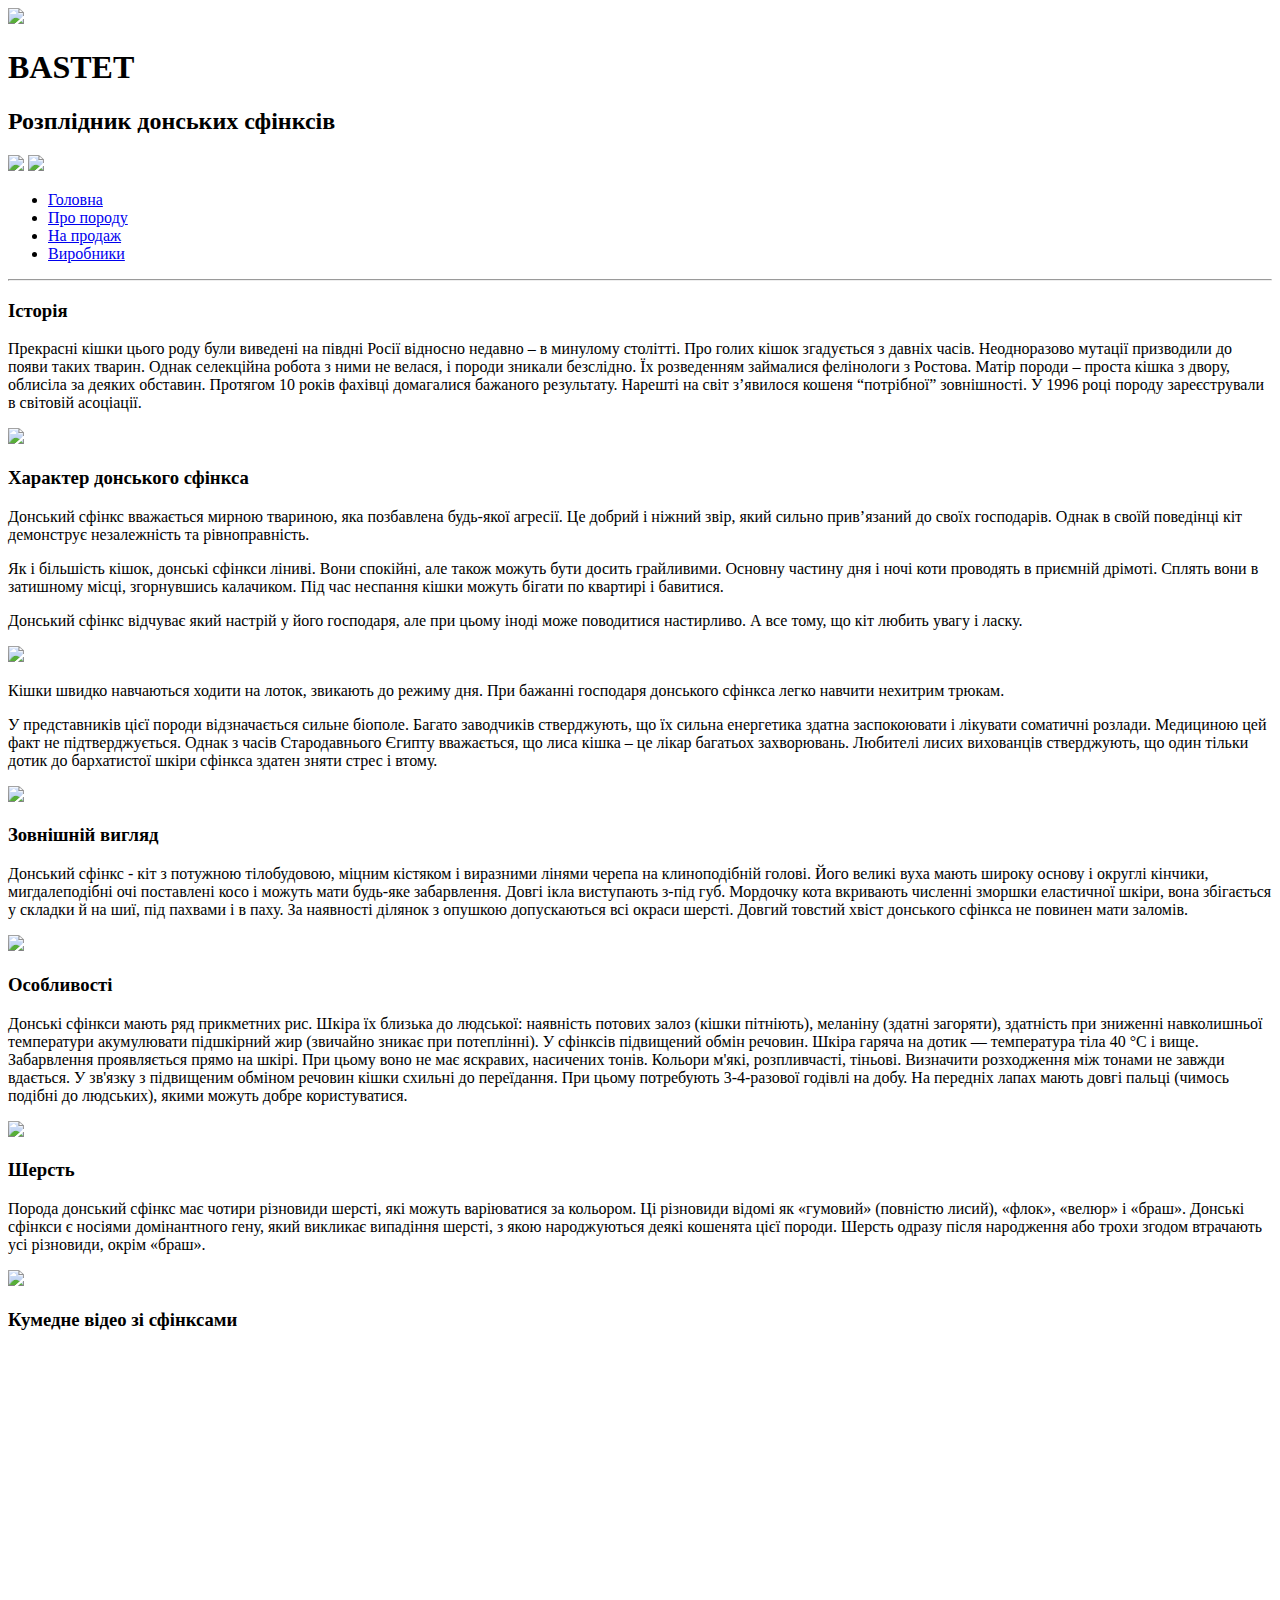
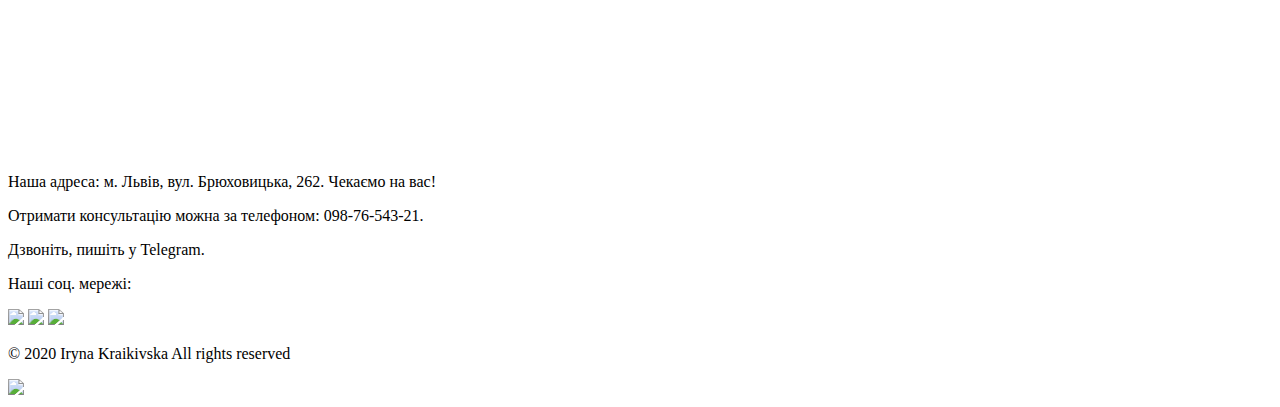
==== poroda.html @ 0b55c6ab "Add files via upload" ====
<!DOCTYPE html>
<html lang="en">

<head>
    <meta charset="UTF-8">
    <meta name="viewport" content="width=device-width, initial-scale=1.0">
    <meta http-equiv="X-UA-Compatible" content="ie=edge">
    <link rel="shortcut icon" href="D:\коледж\8симестр\кагало\img\favicon.ico" type="image/x-icon">
    <link rel="icon" href="D:\коледж\8симестр\кагало\img\favicon.ico" type="image/x-icon">
    <title>Bastet Про породу</title>
    <link rel="stylesheet" href="D:\коледж\8симестр\кагало\main.css">
    <link rel="stylesheet" href="D:\коледж\8симестр\кагало\carousel.css">
    <link href="https://fonts.googleapis.com/css2?family=Courier+Prime:ital,wght@0,700;1,400&display=swap" rel="stylesheet">
</head>

<body>
    <header>
        <img src="D:\коледж\8симестр\кагало\img\logo_cat.jpg" class="logo_cats">
        <conteiner class="header_text">
            <h1>BASTET</h1>
            <h2>Розплідник донських сфінксів</h2>
        </conteiner>
        
        <img src="D:\коледж\8симестр\кагало\img\logo_cat2.jpg" class="logo_cats">
        <img src="D:\коледж\8симестр\кагало\img\logo_cat3.jpg" class="logo_cats">
    </header>
    <ul class="nav_ul">
        <li class="nav-link"><a href="D:\коледж\8симестр\кагало\index.html">Головна</a></li>
        <li class="nav-link"><a href="D:\коледж\8симестр\кагало\poroda.html">Про породу</a></li>
        <li class="nav-link"><a href="D:\коледж\8симестр\кагало\prodaz.html">На продаж</a></li>
        <li class="nav-link"><a href="D:\коледж\8симестр\кагало\vyrobnyky.html">Виробники</a></li>
    </ul>
    <hr>

    <div class="text">
        <h3>Історія</h3>
        <p>Прекрасні кішки цього роду були виведені на півдні Росії відносно недавно – в минулому столітті. Про голих кішок згадується з давніх часів. Неодноразово мутації призводили до появи таких тварин. Однак селекційна робота з ними не велася, і породи зникали безслідно. Їх розведенням займалися фелінологи з Ростова. Матір породи – проста кішка з двору, облисіла за деяких обставин. Протягом 10 років фахівці домагалися бажаного результату. Нарешті на світ з’явилося кошеня “потрібної” зовнішності. У 1996 році породу зареєстрували в світовій асоціації.</p>
        <img class="aboutImg" src="D:\коледж\8симестр\кагало\img\porodacat2.jpg">
        <h3>Характер донського сфінкса</h3>
        <p>Донський сфінкс вважається мирною твариною, яка позбавлена будь-якої агресії. Це добрий і ніжний звір, який сильно прив’язаний до своїх господарів. Однак в своїй поведінці кіт демонструє незалежність та рівноправність.</p>
        <p>Як і більшість кішок, донські сфінкси ліниві. Вони спокійні, але також можуть бути досить грайливими. Основну частину дня і ночі коти проводять в приємній дрімоті. Сплять вони в затишному місці, згорнувшись калачиком. Під час неспання кішки можуть бігати по квартирі і бавитися.</p>
        <p>Донський сфінкс відчуває який настрій у його господаря, але при цьому іноді може поводитися настирливо. А все тому, що кіт любить увагу і ласку.</p>
        <img class="aboutImg" src="D:\коледж\8симестр\кагало\img\porodacat3.jpg">
        <p>Кішки швидко навчаються ходити на лоток, звикають до режиму дня. При бажанні господаря донського сфінкса легко навчити нехитрим трюкам.</p>
        <p>У представників цієї породи відзначається сильне біополе. Багато заводчиків стверджують, що їх сильна енергетика здатна заспокоювати і лікувати соматичні розлади. Медициною цей факт не підтверджується. Однак з часів Стародавнього Єгипту вважається, що лиса кішка – це лікар багатьох захворювань. Любителі лисих вихованців стверджують, що один тільки дотик до бархатистої шкіри сфінкса здатен зняти стрес і втому.</p>
        <img class="aboutImg" src="D:\коледж\8симестр\кагало\img\porodacat1.jpg">
        <h3>Зовнішній вигляд</h3>
        <p>Донський сфінкс - кіт з потужною тілобудовою, міцним кістяком і виразними лінями черепа на клиноподібній голові. Його великі вуха мають широку основу і округлі кінчики, мигдалеподібні очі поставлені косо і можуть мати будь-яке забарвлення. Довгі ікла виступають з-під губ. Мордочку кота вкривають численні зморшки еластичної шкіри, вона збігається у складки й на шиї, під пахвами і в паху. За наявності ділянок з опушкою допускаються всі окраси шерсті. Довгий товстий хвіст донського сфінкса не повинен мати заломів.</p>
        <img class="aboutImg" src="D:\коледж\8симестр\кагало\img\porodacat6.webp">
        <h3>Особливості</h3>
        <p>Донські сфінкси мають ряд прикметних рис. Шкіра їх близька до людської: наявність потових залоз (кішки пітніють), меланіну (здатні загоряти), здатність при зниженні навколишньої температури акумулювати підшкірний жир (звичайно зникає при потеплінні). У сфінксів підвищений обмін речовин. Шкіра гаряча на дотик — температура тіла 40 °С і вище. Забарвлення проявляється прямо на шкірі. При цьому воно не має яскравих, насичених тонів. Кольори м'які, розпливчасті, тіньові. Визначити розходження між тонами не завжди вдається. У зв'язку з підвищеним обміном речовин кішки схильні до переїдання. При цьому потребують 3-4-разової годівлі на добу. На передніх лапах мають довгі пальці (чимось подібні до людських), якими можуть добре користуватися.</p>
        <img class="aboutImg" src="D:\коледж\8симестр\кагало\img\porodacat4.jpg">
        <h3>Шерсть</h3>
        <p>Порода донський сфінкс має чотири різновиди шерсті, які можуть варіюватися за кольором. Ці різновиди відомі як «гумовий» (повністю лисий), «флок», «велюр» і «браш». Донські сфінкси є носіями домінантного гену, який викликає випадіння шерсті, з якою народжуються деякі кошенята цієї породи. Шерсть одразу після народження або трохи згодом втрачають усі різновиди, окрім «браш».</p>
        <img class="aboutImg" src="D:\коледж\8симестр\кагало\img\porodacat5.jpg">
        <h3>Кумедне відео зі сфінксами</h3>
        <iframe class="video" src="https://www.youtube.com/embed/9adbcua3QGQ" frameborder="0" allow="accelerometer; autoplay; encrypted-media; gyroscope; picture-in-picture" allowfullscreen></iframe>
    </div>


    <footer>

        <iframe src="https://www.google.com/maps/embed?pb=!1m18!1m12!1m3!1d2570.9489273579306!2d23.94537311555514!3d49.88098567940081!2m3!1f0!2f0!3f0!3m2!1i1024!2i768!4f13.1!3m3!1m2!1s0x473ade6121883087%3A0xa7ad4ad29588b790!2z0YPQuy4g0JHRgNGO0YXQvtCy0LjRhtC60LDRjywgMjYyLCDQm9GM0LLQvtCyLCDQm9GM0LLQvtCy0YHQutCw0Y8g0L7QsdC70LDRgdGC0YwsIDc5MDAw!5e0!3m2!1sru!2sua!4v1586983029884!5m2!1sru!2sua" width="250" height="250" frameborder="0" style="border:0;" allowfullscreen="" aria-hidden="false" tabindex="0"></iframe>

        <div class="footer_text">
            <p>Наша адреса: м. Львів, вул. Брюховицька, 262. Чекаємо на вас!</p>
            <p>Отримати консультацію можна за телефоном: 098-76-543-21.</p>
        <p>   Дзвоніть, пишіть у Telegram.</p>
            <p>Наші соц. мережі:</p>
            <a href="https://www.instagram.com/andy_little_alien/"><img class="socsite" src="D:\коледж\8симестр\кагало\img\logo_instagram.png"></a>
            <a href="https://www.facebook.com/pg/sphynx.cattery.71/posts/?ref=page_internal"><img class="socsite" src="D:\коледж\8симестр\кагало\img\logo_facebook.png"></a>
            <a href="https://www.youtube.com/watch?v=IAUz5bGKzic"><img class="socsite" src="D:\коледж\8симестр\кагало\img\logo_youtube.png"></a>
            <p>© 2020 Iryna Kraikivska All rights reserved</p>
        </div>
        <img src="D:\коледж\8симестр\кагало\img\logo_cat2.jpg" class="footer_cats">

    </footer>
</body>

</html>
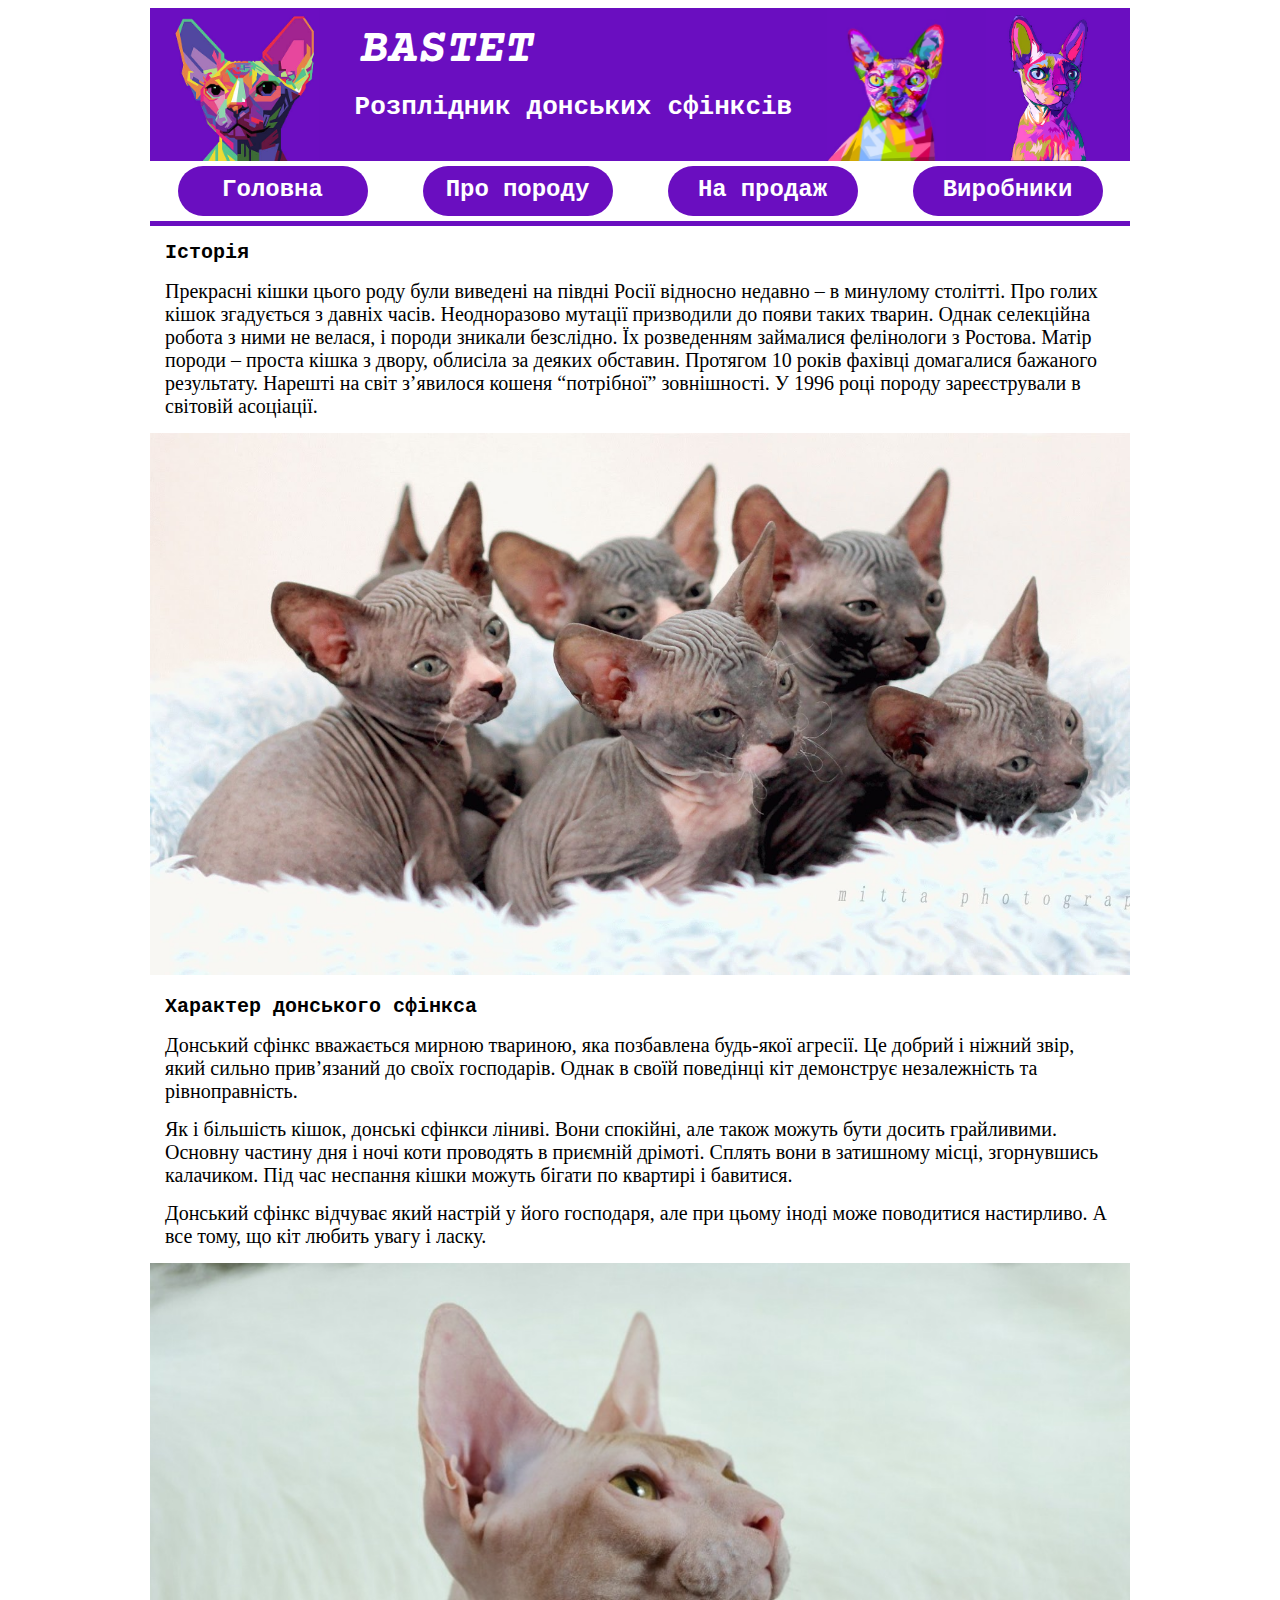
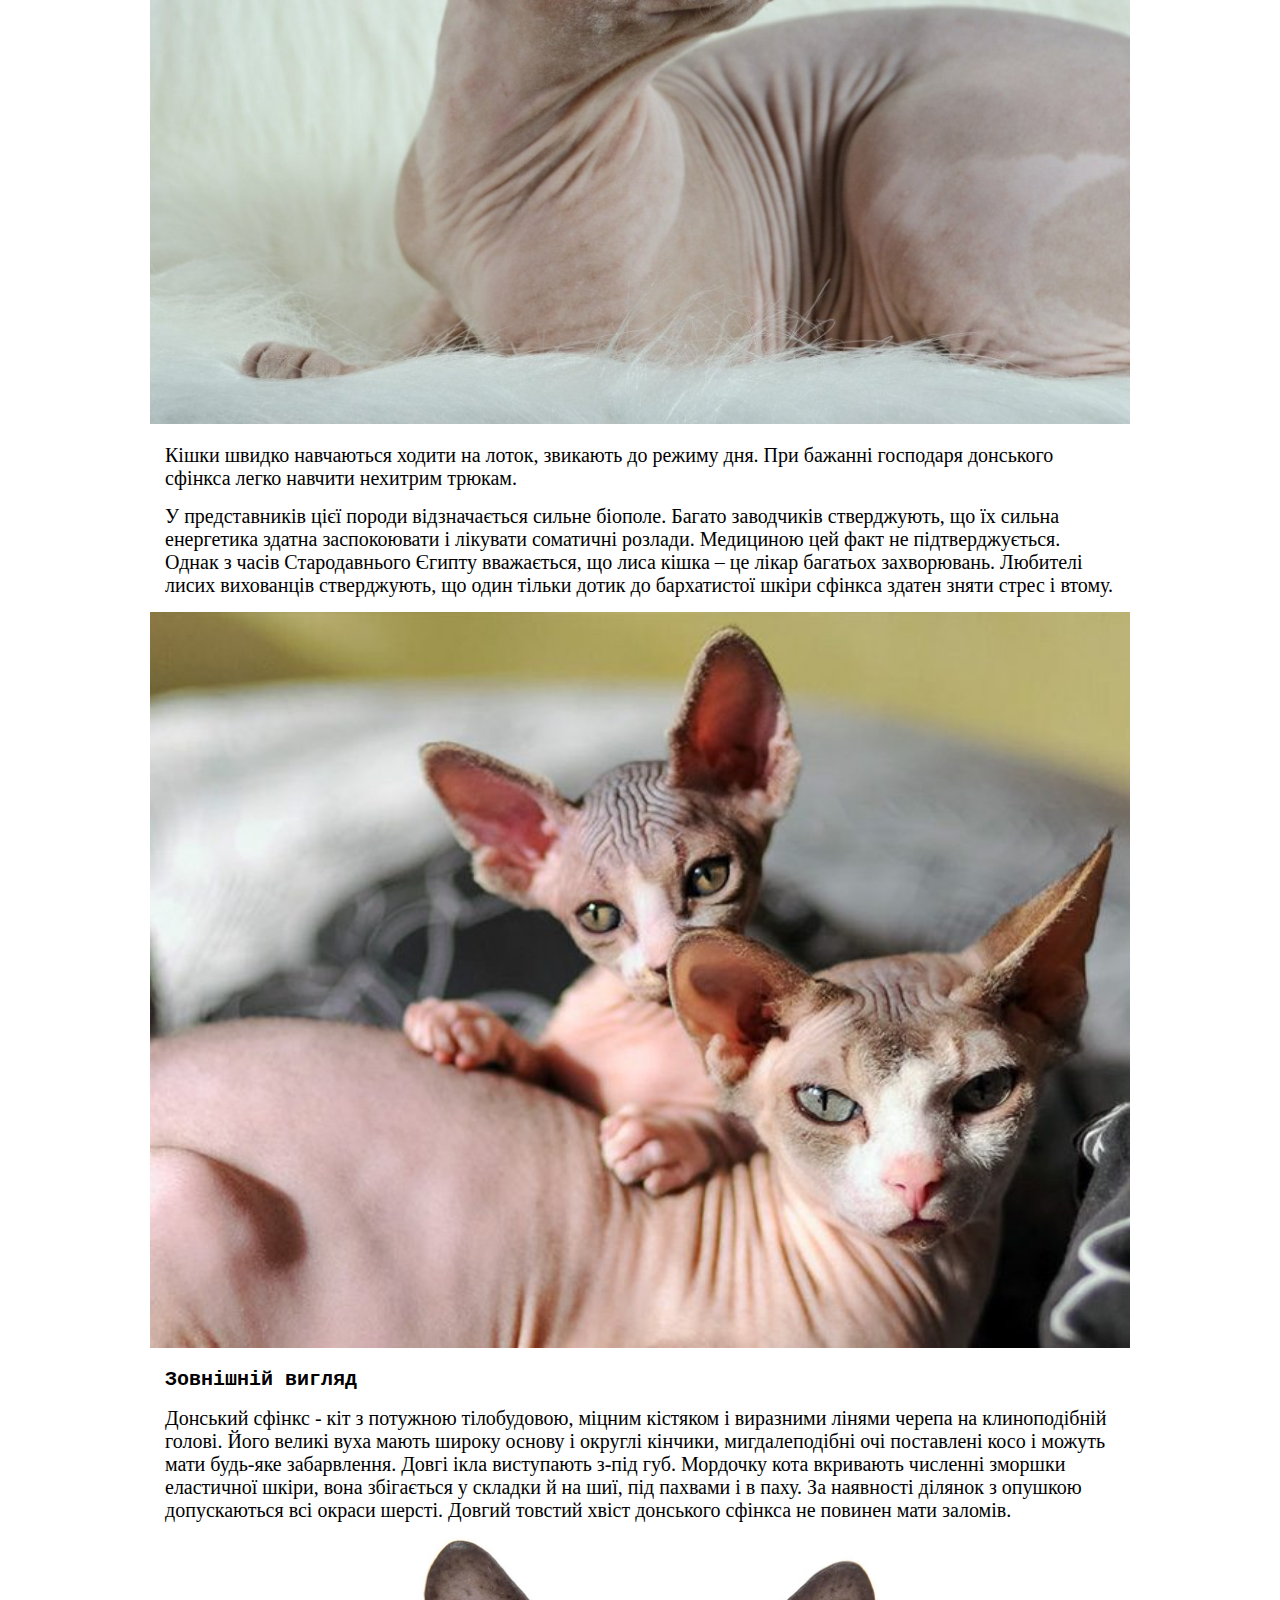
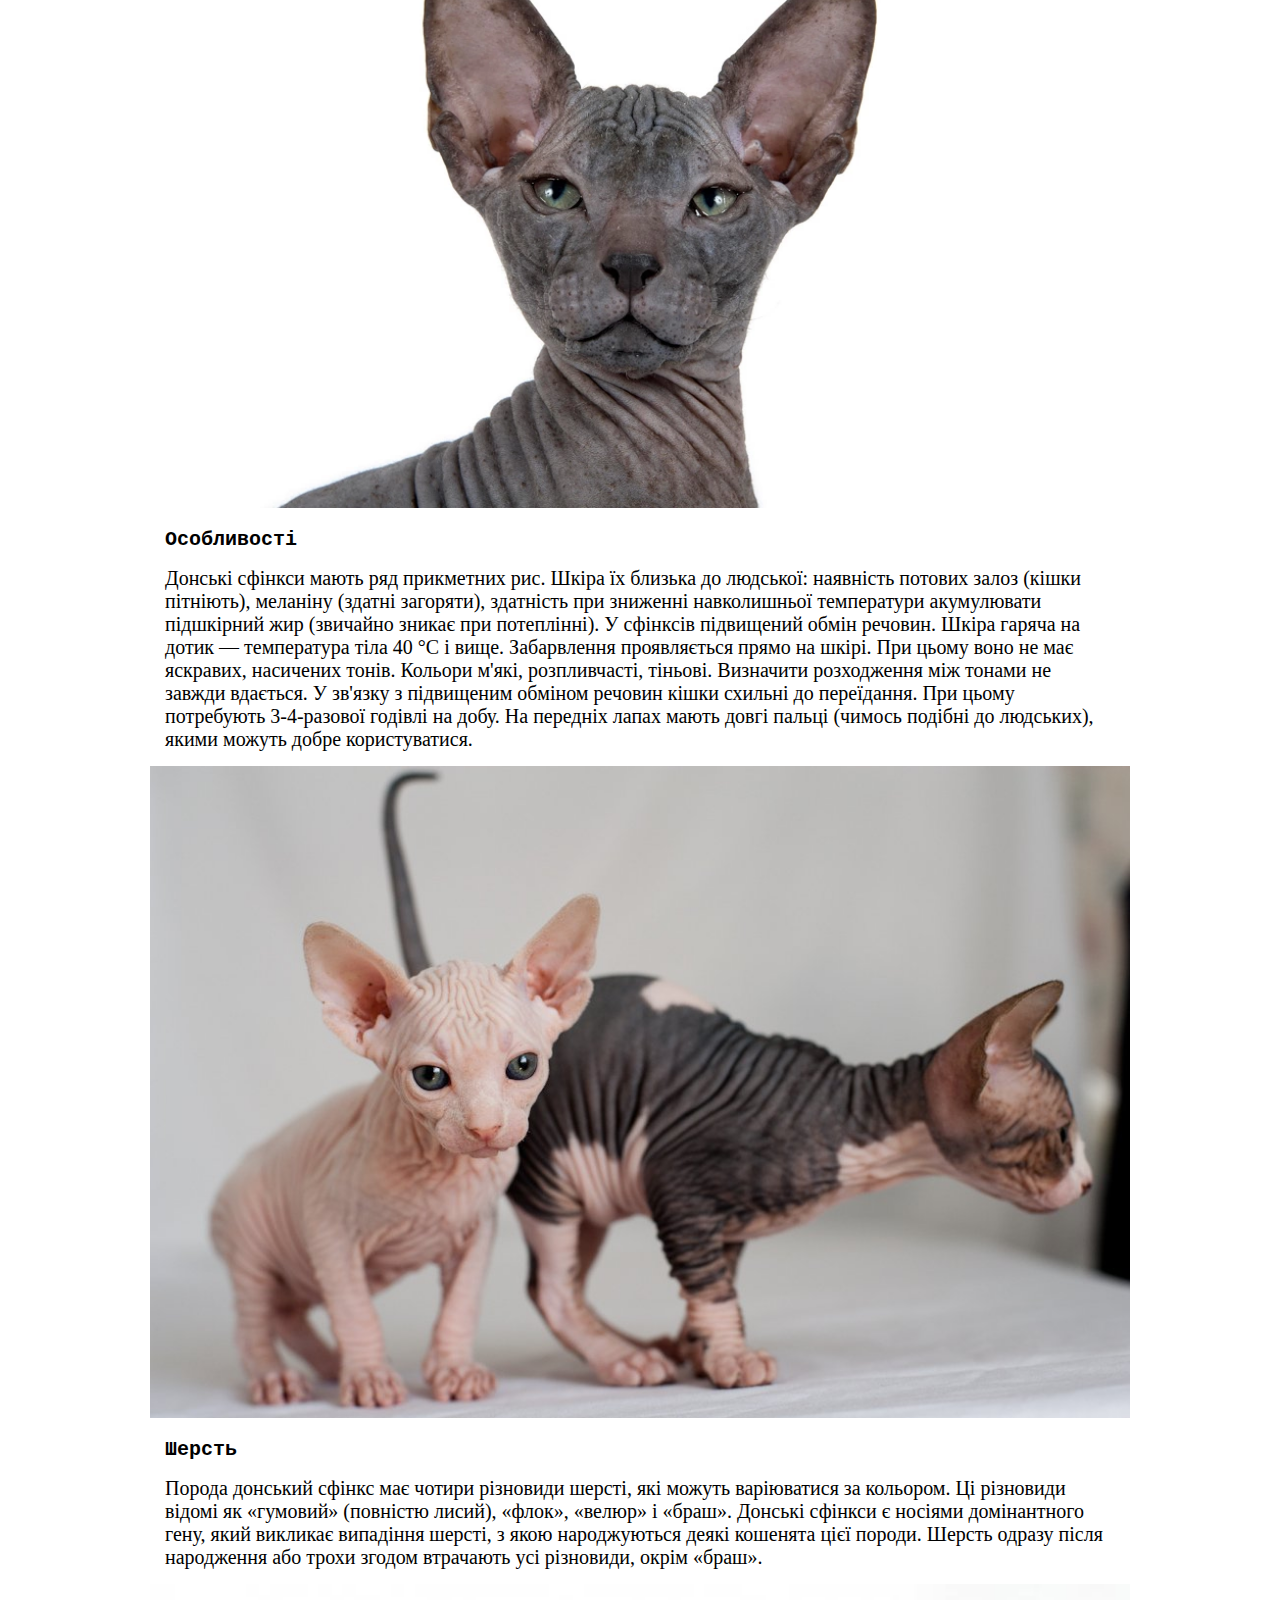
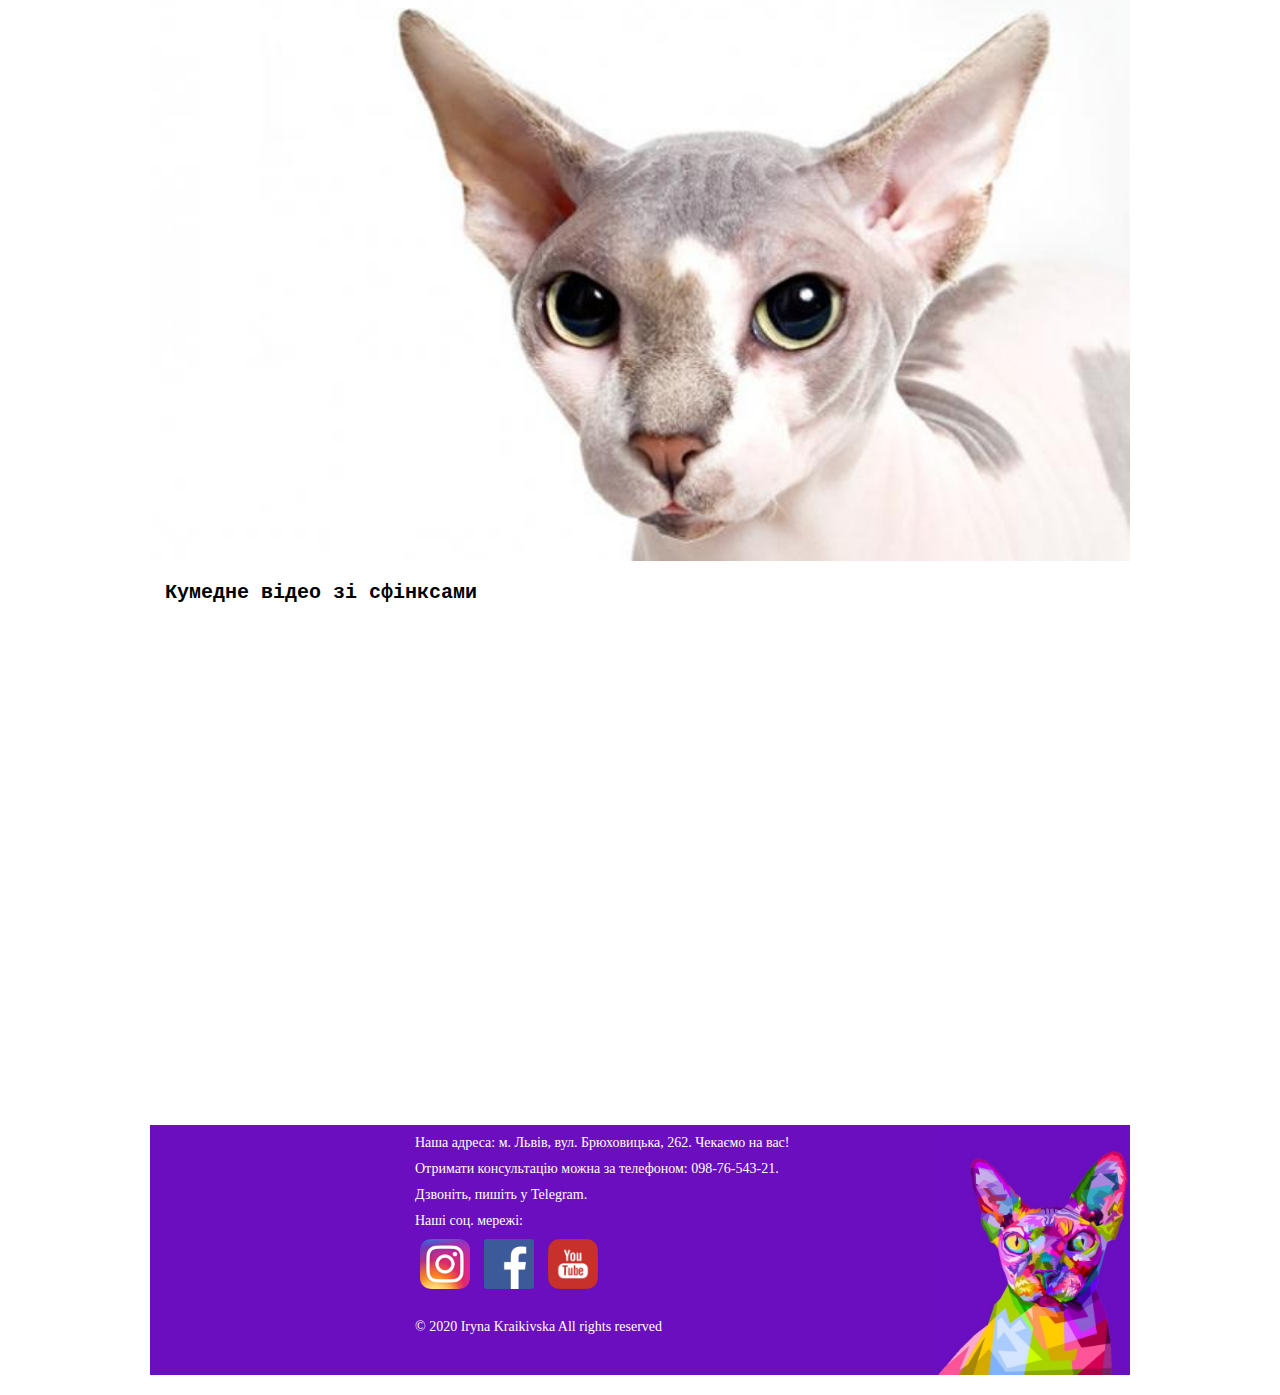
==== commit 9e240727: "Address fixed" ====
--- a/poroda.html
+++ b/poroda.html
@@ -5,54 +5,54 @@
     <meta charset="UTF-8">
     <meta name="viewport" content="width=device-width, initial-scale=1.0">
     <meta http-equiv="X-UA-Compatible" content="ie=edge">
-    <link rel="shortcut icon" href="D:\коледж\8симестр\кагало\img\favicon.ico" type="image/x-icon">
-    <link rel="icon" href="D:\коледж\8симестр\кагало\img\favicon.ico" type="image/x-icon">
+    <link rel="shortcut icon" href="img\favicon.ico" type="image/x-icon">
+    <link rel="icon" href="img\favicon.ico" type="image/x-icon">
     <title>Bastet Про породу</title>
-    <link rel="stylesheet" href="D:\коледж\8симестр\кагало\main.css">
-    <link rel="stylesheet" href="D:\коледж\8симестр\кагало\carousel.css">
+    <link rel="stylesheet" href="main.css">
+    <link rel="stylesheet" href="carousel.css">
     <link href="https://fonts.googleapis.com/css2?family=Courier+Prime:ital,wght@0,700;1,400&display=swap" rel="stylesheet">
 </head>
 
 <body>
     <header>
-        <img src="D:\коледж\8симестр\кагало\img\logo_cat.jpg" class="logo_cats">
+        <img src="img\logo_cat.jpg" class="logo_cats">
         <conteiner class="header_text">
             <h1>BASTET</h1>
             <h2>Розплідник донських сфінксів</h2>
         </conteiner>
         
-        <img src="D:\коледж\8симестр\кагало\img\logo_cat2.jpg" class="logo_cats">
-        <img src="D:\коледж\8симестр\кагало\img\logo_cat3.jpg" class="logo_cats">
+        <img src="img\logo_cat2.jpg" class="logo_cats">
+        <img src="img\logo_cat3.jpg" class="logo_cats">
     </header>
     <ul class="nav_ul">
-        <li class="nav-link"><a href="D:\коледж\8симестр\кагало\index.html">Головна</a></li>
-        <li class="nav-link"><a href="D:\коледж\8симестр\кагало\poroda.html">Про породу</a></li>
-        <li class="nav-link"><a href="D:\коледж\8симестр\кагало\prodaz.html">На продаж</a></li>
-        <li class="nav-link"><a href="D:\коледж\8симестр\кагало\vyrobnyky.html">Виробники</a></li>
+        <li class="nav-link"><a href="index.html">Головна</a></li>
+        <li class="nav-link"><a href="poroda.html">Про породу</a></li>
+        <li class="nav-link"><a href="prodaz.html">На продаж</a></li>
+        <li class="nav-link"><a href="vyrobnyky.html">Виробники</a></li>
     </ul>
     <hr>
 
     <div class="text">
         <h3>Історія</h3>
         <p>Прекрасні кішки цього роду були виведені на півдні Росії відносно недавно – в минулому столітті. Про голих кішок згадується з давніх часів. Неодноразово мутації призводили до появи таких тварин. Однак селекційна робота з ними не велася, і породи зникали безслідно. Їх розведенням займалися фелінологи з Ростова. Матір породи – проста кішка з двору, облисіла за деяких обставин. Протягом 10 років фахівці домагалися бажаного результату. Нарешті на світ з’явилося кошеня “потрібної” зовнішності. У 1996 році породу зареєстрували в світовій асоціації.</p>
-        <img class="aboutImg" src="D:\коледж\8симестр\кагало\img\porodacat2.jpg">
+        <img class="aboutImg" src="img\porodacat2.jpg">
         <h3>Характер донського сфінкса</h3>
         <p>Донський сфінкс вважається мирною твариною, яка позбавлена будь-якої агресії. Це добрий і ніжний звір, який сильно прив’язаний до своїх господарів. Однак в своїй поведінці кіт демонструє незалежність та рівноправність.</p>
         <p>Як і більшість кішок, донські сфінкси ліниві. Вони спокійні, але також можуть бути досить грайливими. Основну частину дня і ночі коти проводять в приємній дрімоті. Сплять вони в затишному місці, згорнувшись калачиком. Під час неспання кішки можуть бігати по квартирі і бавитися.</p>
         <p>Донський сфінкс відчуває який настрій у його господаря, але при цьому іноді може поводитися настирливо. А все тому, що кіт любить увагу і ласку.</p>
-        <img class="aboutImg" src="D:\коледж\8симестр\кагало\img\porodacat3.jpg">
+        <img class="aboutImg" src="img\porodacat3.jpg">
         <p>Кішки швидко навчаються ходити на лоток, звикають до режиму дня. При бажанні господаря донського сфінкса легко навчити нехитрим трюкам.</p>
         <p>У представників цієї породи відзначається сильне біополе. Багато заводчиків стверджують, що їх сильна енергетика здатна заспокоювати і лікувати соматичні розлади. Медициною цей факт не підтверджується. Однак з часів Стародавнього Єгипту вважається, що лиса кішка – це лікар багатьох захворювань. Любителі лисих вихованців стверджують, що один тільки дотик до бархатистої шкіри сфінкса здатен зняти стрес і втому.</p>
-        <img class="aboutImg" src="D:\коледж\8симестр\кагало\img\porodacat1.jpg">
+        <img class="aboutImg" src="img\porodacat1.jpg">
         <h3>Зовнішній вигляд</h3>
         <p>Донський сфінкс - кіт з потужною тілобудовою, міцним кістяком і виразними лінями черепа на клиноподібній голові. Його великі вуха мають широку основу і округлі кінчики, мигдалеподібні очі поставлені косо і можуть мати будь-яке забарвлення. Довгі ікла виступають з-під губ. Мордочку кота вкривають численні зморшки еластичної шкіри, вона збігається у складки й на шиї, під пахвами і в паху. За наявності ділянок з опушкою допускаються всі окраси шерсті. Довгий товстий хвіст донського сфінкса не повинен мати заломів.</p>
-        <img class="aboutImg" src="D:\коледж\8симестр\кагало\img\porodacat6.webp">
+        <img class="aboutImg" src="img\porodacat6.webp">
         <h3>Особливості</h3>
         <p>Донські сфінкси мають ряд прикметних рис. Шкіра їх близька до людської: наявність потових залоз (кішки пітніють), меланіну (здатні загоряти), здатність при зниженні навколишньої температури акумулювати підшкірний жир (звичайно зникає при потеплінні). У сфінксів підвищений обмін речовин. Шкіра гаряча на дотик — температура тіла 40 °С і вище. Забарвлення проявляється прямо на шкірі. При цьому воно не має яскравих, насичених тонів. Кольори м'які, розпливчасті, тіньові. Визначити розходження між тонами не завжди вдається. У зв'язку з підвищеним обміном речовин кішки схильні до переїдання. При цьому потребують 3-4-разової годівлі на добу. На передніх лапах мають довгі пальці (чимось подібні до людських), якими можуть добре користуватися.</p>
-        <img class="aboutImg" src="D:\коледж\8симестр\кагало\img\porodacat4.jpg">
+        <img class="aboutImg" src="img\porodacat4.jpg">
         <h3>Шерсть</h3>
         <p>Порода донський сфінкс має чотири різновиди шерсті, які можуть варіюватися за кольором. Ці різновиди відомі як «гумовий» (повністю лисий), «флок», «велюр» і «браш». Донські сфінкси є носіями домінантного гену, який викликає випадіння шерсті, з якою народжуються деякі кошенята цієї породи. Шерсть одразу після народження або трохи згодом втрачають усі різновиди, окрім «браш».</p>
-        <img class="aboutImg" src="D:\коледж\8симестр\кагало\img\porodacat5.jpg">
+        <img class="aboutImg" src="img\porodacat5.jpg">
         <h3>Кумедне відео зі сфінксами</h3>
         <iframe class="video" src="https://www.youtube.com/embed/9adbcua3QGQ" frameborder="0" allow="accelerometer; autoplay; encrypted-media; gyroscope; picture-in-picture" allowfullscreen></iframe>
     </div>
@@ -67,12 +67,12 @@
             <p>Отримати консультацію можна за телефоном: 098-76-543-21.</p>
         <p>   Дзвоніть, пишіть у Telegram.</p>
             <p>Наші соц. мережі:</p>
-            <a href="https://www.instagram.com/andy_little_alien/"><img class="socsite" src="D:\коледж\8симестр\кагало\img\logo_instagram.png"></a>
-            <a href="https://www.facebook.com/pg/sphynx.cattery.71/posts/?ref=page_internal"><img class="socsite" src="D:\коледж\8симестр\кагало\img\logo_facebook.png"></a>
-            <a href="https://www.youtube.com/watch?v=IAUz5bGKzic"><img class="socsite" src="D:\коледж\8симестр\кагало\img\logo_youtube.png"></a>
+            <a href="https://www.instagram.com/andy_little_alien/"><img class="socsite" src="img\logo_instagram.png"></a>
+            <a href="https://www.facebook.com/pg/sphynx.cattery.71/posts/?ref=page_internal"><img class="socsite" src="img\logo_facebook.png"></a>
+            <a href="https://www.youtube.com/watch?v=IAUz5bGKzic"><img class="socsite" src="img\logo_youtube.png"></a>
             <p>© 2020 Iryna Kraikivska All rights reserved</p>
         </div>
-        <img src="D:\коледж\8симестр\кагало\img\logo_cat2.jpg" class="footer_cats">
+        <img src="img\logo_cat2.jpg" class="footer_cats">
 
     </footer>
 </body>
--- a/main.css
+++ b/main.css
@@ -0,0 +1,237 @@
+body {
+    background-color: #ffffff;
+    max-width: 980px;
+    margin-left: auto;
+    margin-right: auto;
+}
+
+header {
+    display: flex;
+    max-width: 980px;
+    max-height: 153px;
+    margin-left: auto;
+    margin-right: auto;
+    background-color: #6a0ec0;
+}
+
+.logo_cats {
+    height: 153px;
+    margin: 0px auto;
+}
+
+.nav_ul {
+    display: flex;
+    padding: 0px;
+    margin: 5px 0px 0px 0px;
+}
+
+h3 {
+    font-family: 'Courier Prime', monospace;
+    font-size: 20px;
+    margin: 15px;
+}
+
+hr {
+    height: 5px;
+    color: #6a0ec0;
+    border: none;
+    background-color: #6a0ec0;
+    margin: 5px 0px;
+}
+
+.text {
+
+    width: 100%;
+    margin-left: auto;
+    margin-right: auto;
+    font-size: 20px;
+}
+
+.text p {
+    margin: 15px;
+}
+
+.aboutImg {
+    width: 100%;
+}
+
+.video {
+    width: 100%;
+    height: 500px;
+}
+
+
+.catcard {
+    margin: 15px;
+    display: flex;
+}
+
+.catcard p {
+    margin: 5px 0px;
+}
+
+.catcardimg {
+    margin: 15px;
+    max-width: 40%;
+
+}
+
+footer {
+    display: flex;
+    height: 250px;
+    background-color: #6a0ec0;
+    color: #ffffff;
+
+}
+
+
+.footer_cats {
+    height: 250px;
+    margin-right: 0px;
+    margin-left: auto;
+}
+
+.footer_text p {
+    font-size: 14px;
+}
+
+footer iframe {
+    margin: 0px 15px 0px 0px;
+}
+
+.socsite {
+    width: 50px;
+    margin: 0px 5px;
+}
+
+
+
+
+
+@media (min-width: 750px) {
+
+    .nav-link {
+        background-color: #6a0ec0;
+        border-radius: 40px;
+        color: #ffffff;
+        text-align: center;
+        width: 190px;
+        height: 50px;
+        list-style-type: none;
+        margin: auto;
+
+    }
+
+    h1 {
+        font-family: 'Courier Prime', monospace;
+        ;
+        font-weight: 900;
+        font-style: italic;
+        font-size: 48px;
+        color: #ffffff;
+        margin: 15px 20px;
+    }
+
+    h2 {
+        font-family: 'Courier Prime', monospace;
+        font-weight: 700;
+        font-size: 26px;
+        color: #ffffff;
+        margin: 15px;
+    }
+
+    p {
+        font-size: 20px;
+        margin: 10px 0px;
+    }
+
+    a {
+        font-family: 'Courier Prime', monospace;
+        font-size: 24px;
+        margin-bottom: auto;
+        margin-top: auto;
+        line-height: 50px;
+        font-weight: 600;
+        text-decoration: none;
+        color: #ffffff;
+    }
+
+    .footer_cats {
+        height: 250px;
+
+    }
+}
+
+@media (max-width: 749px) {
+
+    .nav-link {
+        background-color: #6a0ec0;
+        border-radius: 40px;
+        color: #ffffff;
+        text-align: center;
+        width: 150px;
+        height: 50px;
+        list-style-type: none;
+        margin: auto;
+
+    }
+
+    h1 {
+        font-family: 'Courier Prime', monospace;
+        ;
+        font-weight: 700;
+        font-style: italic;
+        font-size: 36px;
+        color: #ffffff;
+        margin: 10px 15px;
+    }
+
+    h2 {
+        font-family: 'Courier Prime', monospace;
+        font-weight: 700;
+        font-size: 18px;
+        color: #ffffff;
+        margin: 10px;
+    }
+
+    p {
+        font-size: 16px;
+        margin: 10px 0px;
+    }
+
+    a {
+        font-family: 'Courier Prime', monospace;
+        font-size: 18px;
+        margin-bottom: auto;
+        margin-top: auto;
+        line-height: 50px;
+        font-weight: 600;
+        text-decoration: none;
+        color: #ffffff;
+    }
+    
+    .footer_text p {
+    font-size: 10x;
+}
+
+    .footer_cats {
+        height: 100px;
+        margin-bottom: 0px;
+        margin-top: auto;
+    }
+        .socsite {
+    width: 40px;
+    margin: 0px 5px;
+}
+    }
+}
+
+
+/*.header_text{ для екрану поменш 
+    z-index: 99;
+    position: absolute;
+    top: 1%;
+    right: 27%;
+}*/
+
+
--- a/carousel.css
+++ b/carousel.css
@@ -0,0 +1,84 @@
+input {
+    display: none;
+}
+
+.carusel {
+    position: relative;
+    width: 100%;
+    height: 550px;
+    max-height: 100vh;
+    margin: 20px auto;
+    overflow: hidden;
+    user-select: none;
+}
+
+.carusel__item {
+    position: absolute;
+    z-index: 1;
+    top: 0;
+    display: none;
+    width: 100%;
+    height: 100%;
+    background: center no-repeat;
+    background-size: contain;
+    transition: left 0.5s, transform 0.5s;
+    will-change: transform;
+    backface-visibility: hidden;
+}
+
+.carusel__arrow {
+    display: none;
+    position: absolute;
+    top: 50%;
+    z-index: 3;
+    transform: translateY(-50%);
+    opacity: 0.7;
+    color: #fff;
+    background-color: #999;
+    cursor: pointer;
+    padding: 10px;
+    font-size: 28px;
+    line-height: 39px;
+    font-weight: bold;
+}
+
+input:checked + div ~ div ~ div ~ div .carusel__item {
+    background-image: none !important;
+}
+
+input:checked + div *,
+input:checked + div + input + div .carusel__item,
+input:checked + div + input + div + input + div * {
+    display: block;
+}
+
+input:checked + div .carusel__item {
+    left: -100%;
+    transform: scale(0.4);
+}
+
+input:checked + div + input + div .carusel__item {
+    left: 0;
+    transform: scale(1);
+}
+
+input:checked + div + input + div + input + div .carusel__item {
+    left: 100%;
+    transform: scale(0.4);
+}
+
+input:checked + div .carusel__arrow {
+    left: 0;
+}
+
+input:checked + div + input + div + input + div .carusel__arrow {
+    right: 0;
+}
+
+input:checked + div .carusel__arrow:before {
+    content: '❰';
+}
+
+input:checked + div + input + div + input + div .carusel__arrow:before {
+    content: '❱';
+}
